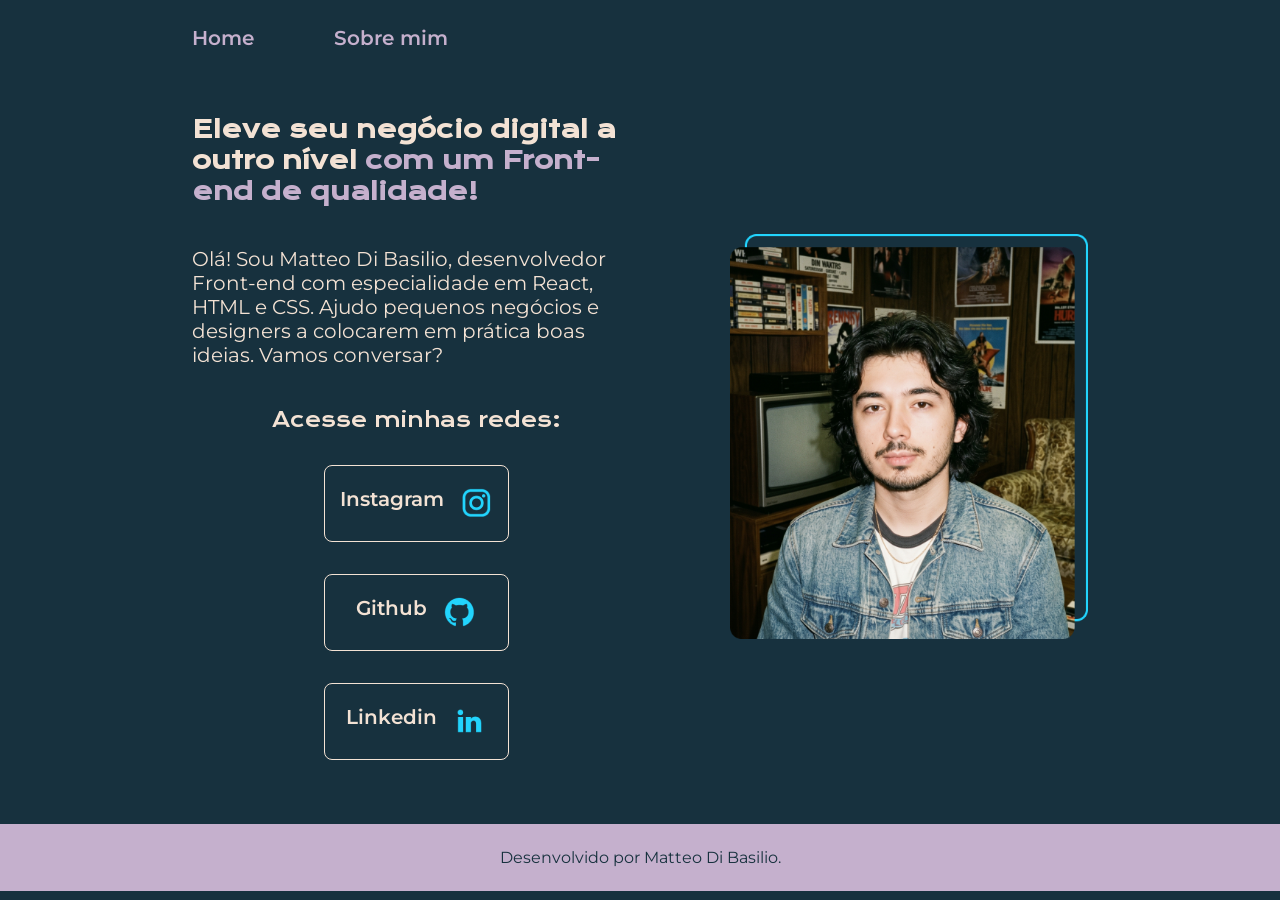
==== index.html @ a1e0acc6 "Add files via upload" ====
<!DOCTYPE html>
<html lang="pt-BR">
<head>
    <meta charset="UTF-8">
    <meta name="viewport" content="width=device-width, initial-scale=1.0">
    <title>Portfólio</title>
    <link rel="Stylesheet" href="./styles/style.css">
</head>
<body>
    <header class="cabecalho">
        <nav class="cabecalho__menu">
            <a class="cabecalho__menu__link" href="index.html">Home</a>
            <a class="cabecalho__menu__link" href="about.html">Sobre mim</a>
        </nav>
    </header>
    <main class="apresentacao">
    <section class="apresentacao__conteudo">
        <h1 class="apresentacao__conteudo__titulo">Eleve seu negócio digital a outro nível <strong class="titulo-destaque">com um Front-end de qualidade!</strong></h1>
        <p class="apresentacao__conteudo__texto">Olá! Sou Matteo Di Basilio, desenvolvedor Front-end com especialidade em React, HTML e CSS. Ajudo pequenos negócios e designers a colocarem em prática boas ideias. Vamos conversar?</p>
        <div class="apresentacao__links">
            <h2 class="apresentacao__links__subtitulo">Acesse minhas redes:</h2>
            <a class="apresentacao__links__navegacao" href="https://instagram.com/teodibasilio">Instagram
            <img src="./assets/instagram.png">
            </a>
            <a class="apresentacao__links__navegacao" href="https://github.com/matteodibasilio">Github
            <img src="./assets/github.png">
            </a>
            <a class="apresentacao__links__navegacao" href="www.linkedin.com/in/matteo-dibasilio">Linkedin
            <img src="./assets/linkedin.png">
            </a>
        </div>
    </section>
    <img class="apresentacao__imagem" src="./assets/Foto de Perfil.png" alt="foto de perfil"> 
    </main>
    <footer class="rodape">
        <p>Desenvolvido por Matteo Di Basilio.</p>
    </footer>
</body>
---- styles/style.css ----
@import url('https://fonts.googleapis.com/css2?family=Krona+One&family=Montserrat:ital,wght@0,100..900;1,100..900&display=swap');

:root{
    --cor-primaria: #17313E;
    --cor-secundaria: #F3E2D4;
    --cor-terciaria: #C5B0CD;
    --cor-hover: #415E72;

    --fonte-primaria: 'Krona One', sans-serif;
    --fonte-secundaria: "Montserrat", sans-serif;
}

* {
margin:0;
padding:0;

}

.cabecalho{
    padding: 2% 0% 0% 15%;
}

.cabecalho__menu{
    display: flex;
    gap: 80px;
}

.cabecalho__menu__link{
    font-family:var(--fonte-secundaria);
    font-size: 1.25rem;
    font-weight: 600;
    color: var(--cor-terciaria);
    text-decoration: none;
}

body {
    box-sizing: border-box;
    background-color: var(--cor-primaria);
    color: var(--cor-secundaria);
}

.titulo-destaque {
    color: var(--cor-terciaria);
}

.apresentacao {
    padding:5% 15%;
    display: flex;
    align-items: center;
    justify-content: space-between;
    gap: 80px;
}

.apresentacao__conteudo{

    width: 50%;
    display: flex;
    flex-direction: column;
    gap: 40px;
}

.apresentacao__conteudo__titulo{
    font-size: 1.5rem;
    font-family: var(--fonte-primaria);
}

.apresentacao__conteudo__texto{
    font-size: 1.25rem;
    font-family: var(--fonte-secundaria);
    font-optical-sizing: auto;
    font-weight: <weight>;
    font-style: normal;
}

.apresentacao__links{
    display: flex;
    flex-direction: column;
    align-items: center;
    justify-content: space-between;
    gap: 32px;
}


.apresentacao__links__subtitulo{
    font-family: var(--fonte-primaria);
    font-weight: 400;
    font-size: 1.25rem;
}

.apresentacao__links__navegacao{
    display: flex;
    justify-content: center;
    gap: 16px;
    width: 140px;
    text-align: center;
    border-radius: 8px;
    font-size: 1.25rem;
    padding: 21.5px;
    text-decoration: none;
    color: var(--cor-secundaria);
    font-family: var(--fonte-secundaria);
    font-weight: 600;
    border: 1px solid var(--cor-secundaria);
}

.apresentacao__links__navegacao:hover{
    
    background-color: var(--cor-hover);
}

.apresentacao__imagem{
    width: 40%;
}
.rodape{
    padding: 24px;
    color: var(--cor-primaria);
    background-color: var(--cor-terciaria);
    text-align: center;
    font-family: var(--fonte-secundaria);
    font-weight: 400;
}

@media (max-width: 1200px){
    .cabecalho{
        padding: 10%;
    }
    .cabecalho__menu{
        justify-content: center;
    }
    .apresentacao {
        flex-direction: column-reverse;
        padding: 5%;
    }
    .apresentacao__conteudo{
        width: auto;
    }

}
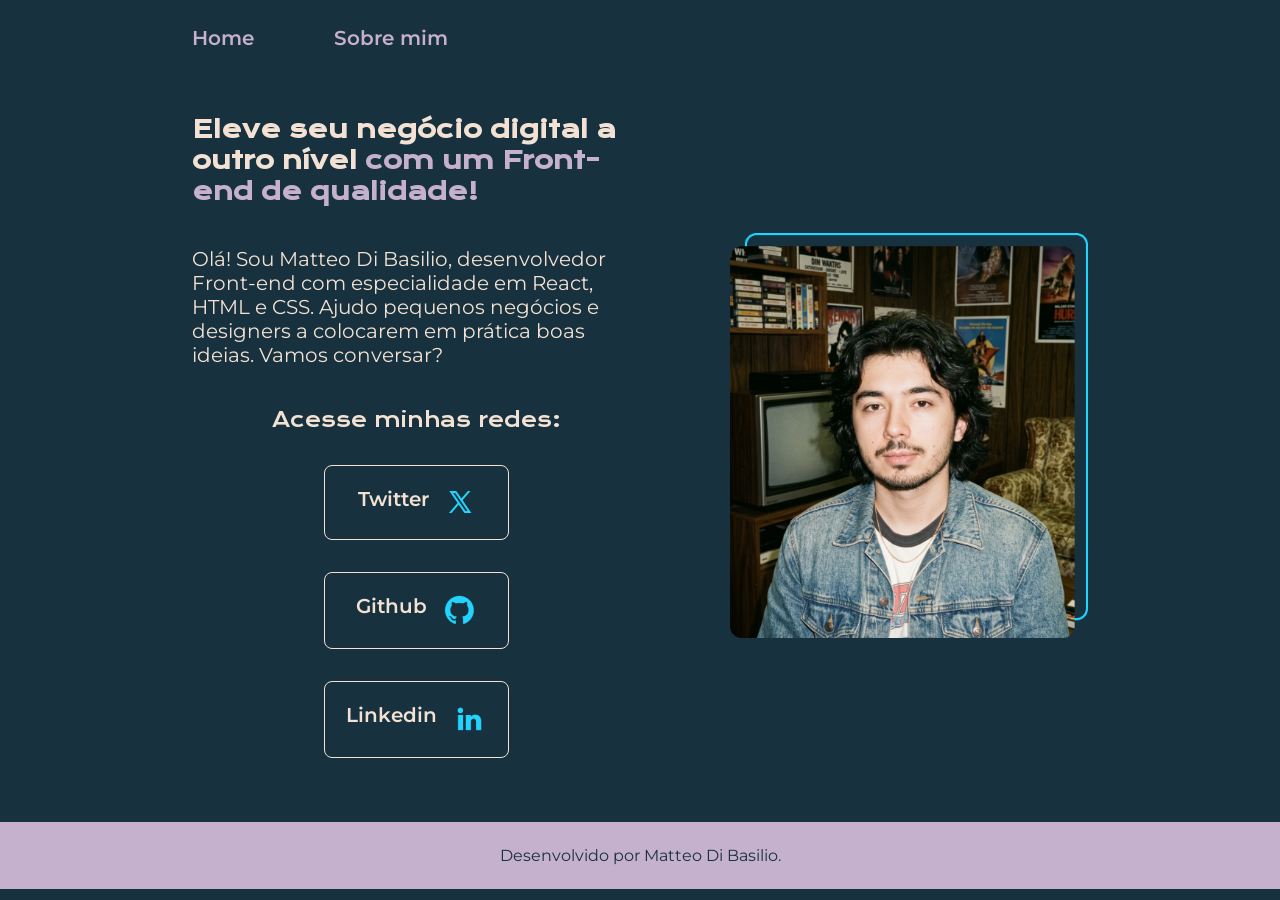
==== commit 0056170c: "Update index.html" ====
--- a/index.html
+++ b/index.html
@@ -19,8 +19,8 @@
         <p class="apresentacao__conteudo__texto">Olá! Sou Matteo Di Basilio, desenvolvedor Front-end com especialidade em React, HTML e CSS. Ajudo pequenos negócios e designers a colocarem em prática boas ideias. Vamos conversar?</p>
         <div class="apresentacao__links">
             <h2 class="apresentacao__links__subtitulo">Acesse minhas redes:</h2>
-            <a class="apresentacao__links__navegacao" href="https://instagram.com/teodibasilio">Instagram
-            <img src="./assets/instagram.png">
+            <a class="apresentacao__links__navegacao" href="https://x.com/matteodibasilio">Twitter
+            <img src="./assets/twitter-novo.png">
             </a>
             <a class="apresentacao__links__navegacao" href="https://github.com/matteodibasilio">Github
             <img src="./assets/github.png">
